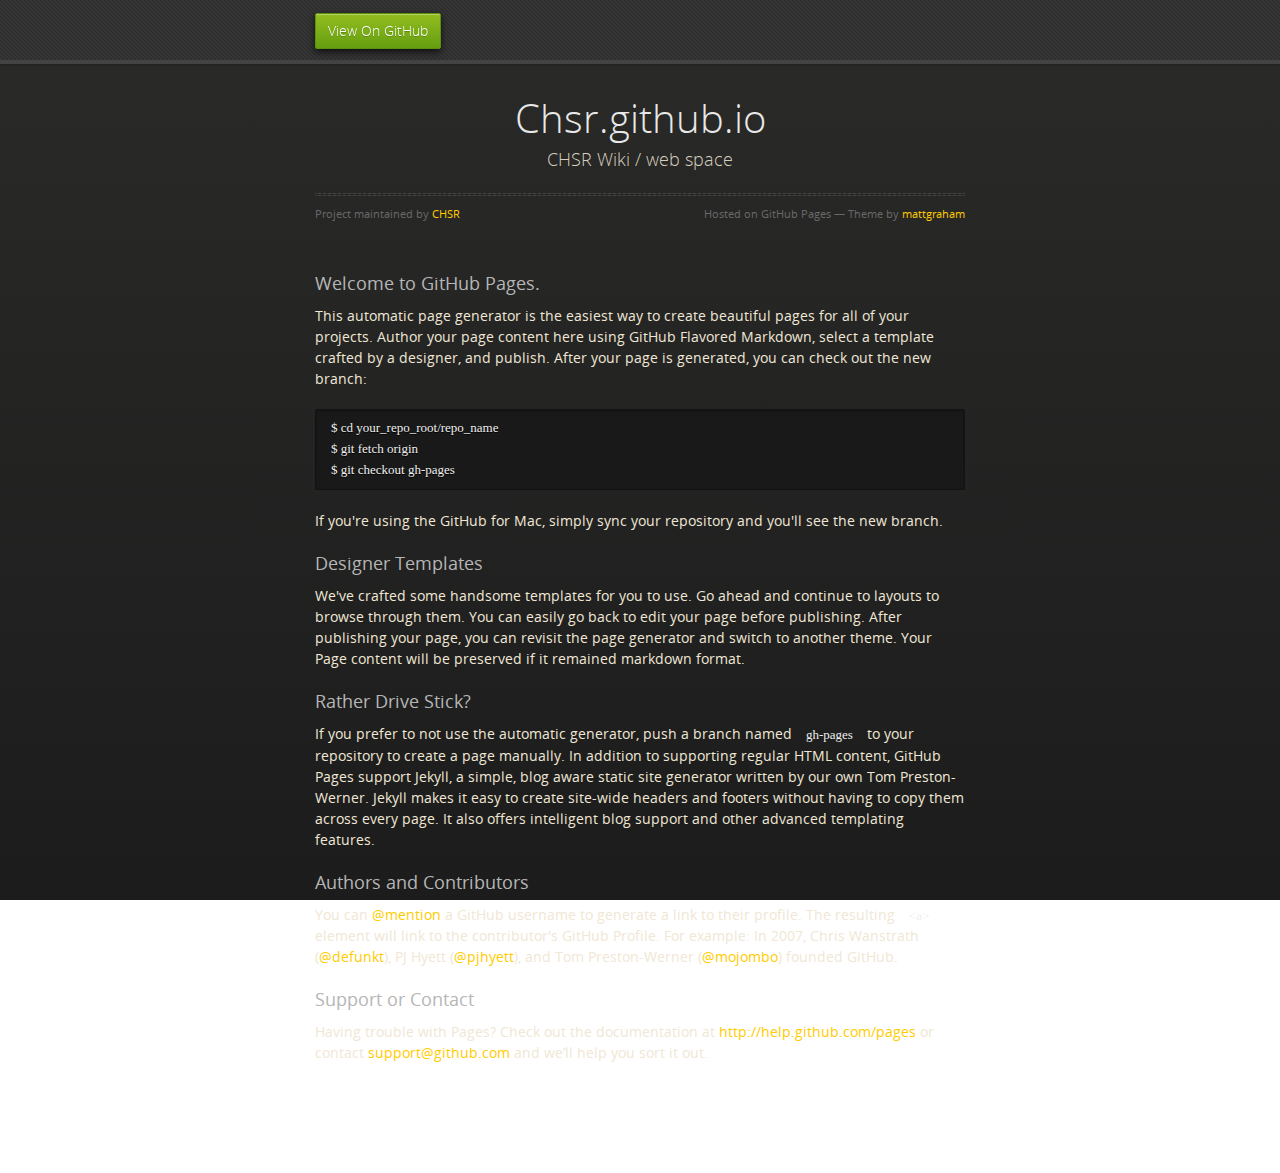
==== index.html @ ba849884 "Replace master branch with page content via GitHub" ====
<!doctype html>
<html>
  <head>
    <meta charset="utf-8">
    <meta http-equiv="X-UA-Compatible" content="chrome=1">
    <title>Chsr.github.io by CHSR</title>
    <link rel="stylesheet" href="stylesheets/styles.css">
    <link rel="stylesheet" href="stylesheets/pygment_trac.css">
    <script src="https://ajax.googleapis.com/ajax/libs/jquery/1.7.1/jquery.min.js"></script>
    <script src="javascripts/respond.js"></script>
    <!--[if lt IE 9]>
      <script src="//html5shiv.googlecode.com/svn/trunk/html5.js"></script>
    <![endif]-->
    <!--[if lt IE 8]>
    <link rel="stylesheet" href="stylesheets/ie.css">
    <![endif]-->
    <meta name="viewport" content="width=device-width, initial-scale=1, user-scalable=no">

  </head>
  <body>
      <div id="header">
        <nav>
          <li class="fork"><a href="https://github.com/CHSR">View On GitHub</a></li>
        </nav>
      </div><!-- end header -->

    <div class="wrapper">

      <section>
        <div id="title">
          <h1>Chsr.github.io</h1>
          <p>CHSR Wiki / web space</p>
          <hr>
          <span class="credits left">Project maintained by <a href="https://github.com/CHSR">CHSR</a></span>
          <span class="credits right">Hosted on GitHub Pages &mdash; Theme by <a href="https://twitter.com/michigangraham">mattgraham</a></span>
        </div>

        <h3>
<a name="welcome-to-github-pages" class="anchor" href="#welcome-to-github-pages"><span class="octicon octicon-link"></span></a>Welcome to GitHub Pages.</h3>

<p>This automatic page generator is the easiest way to create beautiful pages for all of your projects. Author your page content here using GitHub Flavored Markdown, select a template crafted by a designer, and publish. After your page is generated, you can check out the new branch:</p>

<pre><code>$ cd your_repo_root/repo_name
$ git fetch origin
$ git checkout gh-pages
</code></pre>

<p>If you're using the GitHub for Mac, simply sync your repository and you'll see the new branch.</p>

<h3>
<a name="designer-templates" class="anchor" href="#designer-templates"><span class="octicon octicon-link"></span></a>Designer Templates</h3>

<p>We've crafted some handsome templates for you to use. Go ahead and continue to layouts to browse through them. You can easily go back to edit your page before publishing. After publishing your page, you can revisit the page generator and switch to another theme. Your Page content will be preserved if it remained markdown format.</p>

<h3>
<a name="rather-drive-stick" class="anchor" href="#rather-drive-stick"><span class="octicon octicon-link"></span></a>Rather Drive Stick?</h3>

<p>If you prefer to not use the automatic generator, push a branch named <code>gh-pages</code> to your repository to create a page manually. In addition to supporting regular HTML content, GitHub Pages support Jekyll, a simple, blog aware static site generator written by our own Tom Preston-Werner. Jekyll makes it easy to create site-wide headers and footers without having to copy them across every page. It also offers intelligent blog support and other advanced templating features.</p>

<h3>
<a name="authors-and-contributors" class="anchor" href="#authors-and-contributors"><span class="octicon octicon-link"></span></a>Authors and Contributors</h3>

<p>You can <a href="https://github.com/blog/821" class="user-mention">@mention</a> a GitHub username to generate a link to their profile. The resulting <code>&lt;a&gt;</code> element will link to the contributor's GitHub Profile. For example: In 2007, Chris Wanstrath (<a href="https://github.com/defunkt" class="user-mention">@defunkt</a>), PJ Hyett (<a href="https://github.com/pjhyett" class="user-mention">@pjhyett</a>), and Tom Preston-Werner (<a href="https://github.com/mojombo" class="user-mention">@mojombo</a>) founded GitHub.</p>

<h3>
<a name="support-or-contact" class="anchor" href="#support-or-contact"><span class="octicon octicon-link"></span></a>Support or Contact</h3>

<p>Having trouble with Pages? Check out the documentation at <a href="http://help.github.com/pages">http://help.github.com/pages</a> or contact <a href="mailto:support@github.com">support@github.com</a> and we’ll help you sort it out.</p>
      </section>

    </div>
    <!--[if !IE]><script>fixScale(document);</script><![endif]-->
    
  </body>
</html>
---- stylesheets/styles.css ----
@font-face {
  font-family: 'OpenSansLight';
  src: url("../fonts/OpenSans-Light-webfont.eot");
  src: url("../fonts/OpenSans-Light-webfont.eot?#iefix") format("embedded-opentype"), url("../fonts/OpenSans-Light-webfont.woff") format("woff"), url("../fonts/OpenSans-Light-webfont.ttf") format("truetype"), url("../fonts/OpenSans-Light-webfont.svg#OpenSansLight") format("svg");
  font-weight: normal;
  font-style: normal;
}

@font-face {
  font-family: 'OpenSansLightItalic';
  src: url("../fonts/OpenSans-LightItalic-webfont.eot");
  src: url("../fonts/OpenSans-LightItalic-webfont.eot?#iefix") format("embedded-opentype"), url("../fonts/OpenSans-LightItalic-webfont.woff") format("woff"), url("../fonts/OpenSans-LightItalic-webfont.ttf") format("truetype"), url("../fonts/OpenSans-LightItalic-webfont.svg#OpenSansLightItalic") format("svg");
  font-weight: normal;
  font-style: normal;
}

@font-face {
  font-family: 'OpenSansRegular';
  src: url("../fonts/OpenSans-Regular-webfont.eot");
  src: url("../fonts/OpenSans-Regular-webfont.eot?#iefix") format("embedded-opentype"), url("../fonts/OpenSans-Regular-webfont.woff") format("woff"), url("../fonts/OpenSans-Regular-webfont.ttf") format("truetype"), url("../fonts/OpenSans-Regular-webfont.svg#OpenSansRegular") format("svg");
  font-weight: normal;
  font-style: normal;
  -webkit-font-smoothing: antialiased;
}

@font-face {
  font-family: 'OpenSansItalic';
  src: url("../fonts/OpenSans-Italic-webfont.eot");
  src: url("../fonts/OpenSans-Italic-webfont.eot?#iefix") format("embedded-opentype"), url("../fonts/OpenSans-Italic-webfont.woff") format("woff"), url("../fonts/OpenSans-Italic-webfont.ttf") format("truetype"), url("../fonts/OpenSans-Italic-webfont.svg#OpenSansItalic") format("svg");
  font-weight: normal;
  font-style: normal;
  -webkit-font-smoothing: antialiased;
}

@font-face {
  font-family: 'OpenSansSemibold';
  src: url("../fonts/OpenSans-Semibold-webfont.eot");
  src: url("../fonts/OpenSans-Semibold-webfont.eot?#iefix") format("embedded-opentype"), url("../fonts/OpenSans-Semibold-webfont.woff") format("woff"), url("../fonts/OpenSans-Semibold-webfont.ttf") format("truetype"), url("../fonts/OpenSans-Semibold-webfont.svg#OpenSansSemibold") format("svg");
  font-weight: normal;
  font-style: normal;
  -webkit-font-smoothing: antialiased;
}

@font-face {
  font-family: 'OpenSansSemiboldItalic';
  src: url("../fonts/OpenSans-SemiboldItalic-webfont.eot");
  src: url("../fonts/OpenSans-SemiboldItalic-webfont.eot?#iefix") format("embedded-opentype"), url("../fonts/OpenSans-SemiboldItalic-webfont.woff") format("woff"), url("../fonts/OpenSans-SemiboldItalic-webfont.ttf") format("truetype"), url("../fonts/OpenSans-SemiboldItalic-webfont.svg#OpenSansSemiboldItalic") format("svg");
  font-weight: normal;
  font-style: normal;
  -webkit-font-smoothing: antialiased;
}

@font-face {
  font-family: 'OpenSansBold';
  src: url("../fonts/OpenSans-Bold-webfont.eot");
  src: url("../fonts/OpenSans-Bold-webfont.eot?#iefix") format("embedded-opentype"), url("../fonts/OpenSans-Bold-webfont.woff") format("woff"), url("../fonts/OpenSans-Bold-webfont.ttf") format("truetype"), url("../fonts/OpenSans-Bold-webfont.svg#OpenSansBold") format("svg");
  font-weight: normal;
  font-style: normal;
  -webkit-font-smoothing: antialiased;
}

@font-face {
  font-family: 'OpenSansBoldItalic';
  src: url("../fonts/OpenSans-BoldItalic-webfont.eot");
  src: url("../fonts/OpenSans-BoldItalic-webfont.eot?#iefix") format("embedded-opentype"), url("../fonts/OpenSans-BoldItalic-webfont.woff") format("woff"), url("../fonts/OpenSans-BoldItalic-webfont.ttf") format("truetype"), url("../fonts/OpenSans-BoldItalic-webfont.svg#OpenSansBoldItalic") format("svg");
  font-weight: normal;
  font-style: normal;
  -webkit-font-smoothing: antialiased;
}

/* normalize.css 2012-02-07T12:37 UTC - http://github.com/necolas/normalize.css */
/* =============================================================================
   HTML5 display definitions
   ========================================================================== */
/*
 * Corrects block display not defined in IE6/7/8/9 & FF3
 */
article,
aside,
details,
figcaption,
figure,
footer,
header,
hgroup,
nav,
section,
summary {
  display: block;
}

/*
 * Corrects inline-block display not defined in IE6/7/8/9 & FF3
 */
audio,
canvas,
video {
  display: inline-block;
  *display: inline;
  *zoom: 1;
}

/*
 * Prevents modern browsers from displaying 'audio' without controls
 */
audio:not([controls]) {
  display: none;
}

/*
 * Addresses styling for 'hidden' attribute not present in IE7/8/9, FF3, S4
 * Known issue: no IE6 support
 */
[hidden] {
  display: none;
}

/* =============================================================================
   Base
   ========================================================================== */
/*
 * 1. Corrects text resizing oddly in IE6/7 when body font-size is set using em units
 *    http://clagnut.com/blog/348/#c790
 * 2. Prevents iOS text size adjust after orientation change, without disabling user zoom
 *    www.456bereastreet.com/archive/201012/controlling_text_size_in_safari_for_ios_without_disabling_user_zoom/
 */
html {
  font-size: 100%;
  /* 1 */
  -webkit-text-size-adjust: 100%;
  /* 2 */
  -ms-text-size-adjust: 100%;
  /* 2 */
}

/*
 * Addresses font-family inconsistency between 'textarea' and other form elements.
 */
html,
button,
input,
select,
textarea {
  font-family: sans-serif;
}

/*
 * Addresses margins handled incorrectly in IE6/7
 */
body {
  margin: 0;
}

/* =============================================================================
   Links
   ========================================================================== */
/*
 * Addresses outline displayed oddly in Chrome
 */
a:focus {
  outline: thin dotted;
}

/*
 * Improves readability when focused and also mouse hovered in all browsers
 * people.opera.com/patrickl/experiments/keyboard/test
 */
a:hover,
a:active {
  outline: 0;
}

/* =============================================================================
   Typography
   ========================================================================== */
/*
 * Addresses font sizes and margins set differently in IE6/7
 * Addresses font sizes within 'section' and 'article' in FF4+, Chrome, S5
 */
h1 {
  font-size: 2em;
  margin: 0.67em 0;
}

h2 {
  font-size: 1.5em;
  margin: 0.83em 0;
}

h3 {
  font-size: 1.17em;
  margin: 1em 0;
}

h4 {
  font-size: 1em;
  margin: 1.33em 0;
}

h5 {
  font-size: 0.83em;
  margin: 1.67em 0;
}

h6 {
  font-size: 0.75em;
  margin: 2.33em 0;
}

/*
 * Addresses styling not present in IE7/8/9, S5, Chrome
 */
abbr[title] {
  border-bottom: 1px dotted;
}

/*
 * Addresses style set to 'bolder' in FF3+, S4/5, Chrome
*/
b,
strong {
  font-weight: bold;
}

blockquote {
  margin: 1em 40px;
}

/*
 * Addresses styling not present in S5, Chrome
 */
dfn {
  font-style: italic;
}

/*
 * Addresses styling not present in IE6/7/8/9
 */
mark {
  background: #ff0;
  color: #000;
}

/*
 * Addresses margins set differently in IE6/7
 */
p,
pre {
  margin: 1em 0;
}

/*
 * Corrects font family set oddly in IE6, S4/5, Chrome
 * en.wikipedia.org/wiki/User:Davidgothberg/Test59
 */
pre,
code,
kbd,
samp {
  font-family: monospace, serif;
  _font-family: 'courier new', monospace;
  font-size: 1em;
}

/*
 * 1. Addresses CSS quotes not supported in IE6/7
 * 2. Addresses quote property not supported in S4
 */
/* 1 */
q {
  quotes: none;
}

/* 2 */
q:before,
q:after {
  content: '';
  content: none;
}

small {
  font-size: 75%;
}

/*
 * Prevents sub and sup affecting line-height in all browsers
 * gist.github.com/413930
 */
sub,
sup {
  font-size: 75%;
  line-height: 0;
  position: relative;
  vertical-align: baseline;
}

sup {
  top: -0.5em;
}

sub {
  bottom: -0.25em;
}

/* =============================================================================
   Lists
   ========================================================================== */
/*
 * Addresses margins set differently in IE6/7
 */
dl,
menu,
ol,
ul {
  margin: 1em 0;
}

dd {
  margin: 0 0 0 40px;
}

/*
 * Addresses paddings set differently in IE6/7
 */
menu,
ol,
ul {
  padding: 0 0 0 40px;
}

/*
 * Corrects list images handled incorrectly in IE7
 */
nav ul,
nav ol {
  list-style: none;
  list-style-image: none;
}

/* =============================================================================
   Embedded content
   ========================================================================== */
/*
 * 1. Removes border when inside 'a' element in IE6/7/8/9, FF3
 * 2. Improves image quality when scaled in IE7
 *    code.flickr.com/blog/2008/11/12/on-ui-quality-the-little-things-client-side-image-resizing/
 */
img {
  border: 0;
  /* 1 */
  -ms-interpolation-mode: bicubic;
  /* 2 */
}

/*
 * Corrects overflow displayed oddly in IE9
 */
svg:not(:root) {
  overflow: hidden;
}

/* =============================================================================
   Figures
   ========================================================================== */
/*
 * Addresses margin not present in IE6/7/8/9, S5, O11
 */
figure {
  margin: 0;
}

/* =============================================================================
   Forms
   ========================================================================== */
/*
 * Corrects margin displayed oddly in IE6/7
 */
form {
  margin: 0;
}

/*
 * Define consistent border, margin, and padding
 */
fieldset {
  border: 1px solid #c0c0c0;
  margin: 0 2px;
  padding: 0.35em 0.625em 0.75em;
}

/*
 * 1. Corrects color not being inherited in IE6/7/8/9
 * 2. Corrects text not wrapping in FF3 
 * 3. Corrects alignment displayed oddly in IE6/7
 */
legend {
  border: 0;
  /* 1 */
  padding: 0;
  white-space: normal;
  /* 2 */
  *margin-left: -7px;
  /* 3 */
}

/*
 * 1. Corrects font size not being inherited in all browsers
 * 2. Addresses margins set differently in IE6/7, FF3+, S5, Chrome
 * 3. Improves appearance and consistency in all browsers
 */
button,
input,
select,
textarea {
  font-size: 100%;
  /* 1 */
  margin: 0;
  /* 2 */
  vertical-align: baseline;
  /* 3 */
  *vertical-align: middle;
  /* 3 */
}

/*
 * Addresses FF3/4 setting line-height on 'input' using !important in the UA stylesheet
 */
button,
input {
  line-height: normal;
  /* 1 */
}

/*
 * 1. Improves usability and consistency of cursor style between image-type 'input' and others
 * 2. Corrects inability to style clickable 'input' types in iOS
 * 3. Removes inner spacing in IE7 without affecting normal text inputs
 *    Known issue: inner spacing remains in IE6
 */
button,
input[type="button"],
input[type="reset"],
input[type="submit"] {
  cursor: pointer;
  /* 1 */
  -webkit-appearance: button;
  /* 2 */
  *overflow: visible;
  /* 3 */
}

/*
 * Re-set default cursor for disabled elements
 */
button[disabled],
input[disabled] {
  cursor: default;
}

/*
 * 1. Addresses box sizing set to content-box in IE8/9
 * 2. Removes excess padding in IE8/9
 * 3. Removes excess padding in IE7
      Known issue: excess padding remains in IE6
 */
input[type="checkbox"],
input[type="radio"] {
  box-sizing: border-box;
  /* 1 */
  padding: 0;
  /* 2 */
  *height: 13px;
  /* 3 */
  *width: 13px;
  /* 3 */
}

/*
 * 1. Addresses appearance set to searchfield in S5, Chrome
 * 2. Addresses box-sizing set to border-box in S5, Chrome (include -moz to future-proof)
 */
input[type="search"] {
  -webkit-appearance: textfield;
  /* 1 */
  -moz-box-sizing: content-box;
  -webkit-box-sizing: content-box;
  /* 2 */
  box-sizing: content-box;
}

/*
 * Removes inner padding and search cancel button in S5, Chrome on OS X
 */
input[type="search"]::-webkit-search-decoration,
input[type="search"]::-webkit-search-cancel-button {
  -webkit-appearance: none;
}

/*
 * Removes inner padding and border in FF3+
 * www.sitepen.com/blog/2008/05/14/the-devils-in-the-details-fixing-dojos-toolbar-buttons/
 */
button::-moz-focus-inner,
input::-moz-focus-inner {
  border: 0;
  padding: 0;
}

/*
 * 1. Removes default vertical scrollbar in IE6/7/8/9
 * 2. Improves readability and alignment in all browsers
 */
textarea {
  overflow: auto;
  /* 1 */
  vertical-align: top;
  /* 2 */
}

/* =============================================================================
   Tables
   ========================================================================== */
/*
 * Remove most spacing between table cells
 */
table {
  border-collapse: collapse;
  border-spacing: 0;
}

body {
  padding: 0px 0 20px 0px;
  margin: 0px;
  font: 14px/1.5 "OpenSansRegular", "Helvetica Neue", Helvetica, Arial, sans-serif;
  color: #f0e7d5;
  font-weight: normal;
  background: #252525;
  background-attachment: fixed !important;
  background: -webkit-gradient(linear, 50% 0%, 50% 100%, color-stop(0%, #2a2a29), color-stop(100%, #1c1c1c));
  background: -webkit-linear-gradient(#2a2a29, #1c1c1c);
  background: -moz-linear-gradient(#2a2a29, #1c1c1c);
  background: -o-linear-gradient(#2a2a29, #1c1c1c);
  background: -ms-linear-gradient(#2a2a29, #1c1c1c);
  background: linear-gradient(#2a2a29, #1c1c1c);
}

h1, h2, h3, h4, h5, h6 {
  color: #e8e8e8;
  margin: 0 0 10px;
  font-family: 'OpenSansRegular', "Helvetica Neue", Helvetica, Arial, sans-serif;
  font-weight: normal;
}

p, ul, ol, table, pre, dl {
  margin: 0 0 20px;
}

h1, h2, h3 {
  line-height: 1.1;
}

h1 {
  font-size: 28px;
}

h2 {
  font-size: 24px;
}

h4, h5, h6 {
  color: #e8e8e8;
}

h3 {
  font-size: 18px;
  line-height: 24px;
  font-family: 'OpenSansRegular', "Helvetica Neue", Helvetica, Arial, sans-serif !important;
  font-weight: normal;
  color: #b6b6b6;
}

a {
  color: #ffcc00;
  font-weight: 400;
  text-decoration: none;
}
a:hover {
  color: #ffeb9b;
}

a small {
  font-size: 11px;
  color: #666;
  margin-top: -0.6em;
  display: block;
}

ul {
  list-style-image: url("../images/bullet.png");
}

strong {
  font-family: 'OpenSansBold', "Helvetica Neue", Helvetica, Arial, sans-serif !important;
  font-weight: normal;
}

.wrapper {
  max-width: 650px;
  margin: 0 auto;
  position: relative;
  padding: 0 20px;
}

section img {
  max-width: 100%;
}

blockquote {
  border-left: 3px solid #ffcc00;
  margin: 0;
  padding: 0 0 0 20px;
  font-style: italic;
}

code {
  font-family: "Lucida Sans", Monaco, Bitstream Vera Sans Mono, Lucida Console, Terminal;
  color: #efefef;
  font-size: 13px;
  margin: 0 4px;
  padding: 4px 6px;
  -moz-border-radius: 2px;
  -webkit-border-radius: 2px;
  -o-border-radius: 2px;
  -ms-border-radius: 2px;
  -khtml-border-radius: 2px;
  border-radius: 2px;
}

pre {
  padding: 8px 15px;
  background: #191919;
  -moz-border-radius: 2px;
  -webkit-border-radius: 2px;
  -o-border-radius: 2px;
  -ms-border-radius: 2px;
  -khtml-border-radius: 2px;
  border-radius: 2px;
  border: 1px solid #121212;
  -moz-box-shadow: inset 0 1px 3px rgba(0, 0, 0, 0.3);
  -webkit-box-shadow: inset 0 1px 3px rgba(0, 0, 0, 0.3);
  -o-box-shadow: inset 0 1px 3px rgba(0, 0, 0, 0.3);
  box-shadow: inset 0 1px 3px rgba(0, 0, 0, 0.3);
  overflow: auto;
  overflow-y: hidden;
}
pre code {
  color: #efefef;
  text-shadow: 0px 1px 0px #000;
  margin: 0;
  padding: 0;
}

table {
  width: 100%;
  border-collapse: collapse;
}

th {
  text-align: left;
  padding: 5px 10px;
  border-bottom: 1px solid #434343;
  color: #b6b6b6;
  font-family: 'OpenSansSemibold', "Helvetica Neue", Helvetica, Arial, sans-serif !important;
  font-weight: normal;
}

td {
  text-align: left;
  padding: 5px 10px;
  border-bottom: 1px solid #434343;
}

hr {
  border: 0;
  outline: none;
  height: 3px;
  background: transparent url("../images/hr.gif") center center repeat-x;
  margin: 0 0 20px;
}

dt {
  color: #F0E7D5;
  font-family: 'OpenSansSemibold', "Helvetica Neue", Helvetica, Arial, sans-serif !important;
  font-weight: normal;
}

#header {
  z-index: 100;
  left: 0;
  top: 0px;
  height: 60px;
  width: 100%;
  position: fixed;
  background: url(../images/nav-bg.gif) #353535;
  border-bottom: 4px solid #434343;
  -moz-box-shadow: 0px 1px 3px rgba(0, 0, 0, 0.25);
  -webkit-box-shadow: 0px 1px 3px rgba(0, 0, 0, 0.25);
  -o-box-shadow: 0px 1px 3px rgba(0, 0, 0, 0.25);
  box-shadow: 0px 1px 3px rgba(0, 0, 0, 0.25);
}
#header nav {
  max-width: 650px;
  margin: 0 auto;
  padding: 0 10px;
  background: blue;
  margin: 6px auto;
}
#header nav li {
  font-family: 'OpenSansLight', "Helvetica Neue", Helvetica, Arial, sans-serif;
  font-weight: normal;
  list-style: none;
  display: inline;
  color: white;
  line-height: 50px;
  text-shadow: 0px 1px 0px rgba(0, 0, 0, 0.2);
  font-size: 14px;
}
#header nav li a {
  color: white;
  border: 1px solid #5d910b;
  background: -webkit-gradient(linear, 50% 0%, 50% 100%, color-stop(0%, #93bd20), color-stop(100%, #659e10));
  background: -webkit-linear-gradient(#93bd20, #659e10);
  background: -moz-linear-gradient(#93bd20, #659e10);
  background: -o-linear-gradient(#93bd20, #659e10);
  background: -ms-linear-gradient(#93bd20, #659e10);
  background: linear-gradient(#93bd20, #659e10);
  -moz-border-radius: 2px;
  -webkit-border-radius: 2px;
  -o-border-radius: 2px;
  -ms-border-radius: 2px;
  -khtml-border-radius: 2px;
  border-radius: 2px;
  -moz-box-shadow: inset 0px 1px 0px rgba(255, 255, 255, 0.3), 0px 3px 7px rgba(0, 0, 0, 0.7);
  -webkit-box-shadow: inset 0px 1px 0px rgba(255, 255, 255, 0.3), 0px 3px 7px rgba(0, 0, 0, 0.7);
  -o-box-shadow: inset 0px 1px 0px rgba(255, 255, 255, 0.3), 0px 3px 7px rgba(0, 0, 0, 0.7);
  box-shadow: inset 0px 1px 0px rgba(255, 255, 255, 0.3), 0px 3px 7px rgba(0, 0, 0, 0.7);
  background-color: #93bd20;
  padding: 10px 12px;
  margin-top: 6px;
  line-height: 14px;
  font-size: 14px;
  display: inline-block;
  text-align: center;
}
#header nav li a:hover {
  background: -webkit-gradient(linear, 50% 0%, 50% 100%, color-stop(0%, #749619), color-stop(100%, #527f0e));
  background: -webkit-linear-gradient(#749619, #527f0e);
  background: -moz-linear-gradient(#749619, #527f0e);
  background: -o-linear-gradient(#749619, #527f0e);
  background: -ms-linear-gradient(#749619, #527f0e);
  background: linear-gradient(#749619, #527f0e);
  background-color: #659e10;
  border: 1px solid #527f0e;
  -moz-box-shadow: inset 0px 1px 1px rgba(0, 0, 0, 0.2), 0px 1px 0px rgba(0, 0, 0, 0);
  -webkit-box-shadow: inset 0px 1px 1px rgba(0, 0, 0, 0.2), 0px 1px 0px rgba(0, 0, 0, 0);
  -o-box-shadow: inset 0px 1px 1px rgba(0, 0, 0, 0.2), 0px 1px 0px rgba(0, 0, 0, 0);
  box-shadow: inset 0px 1px 1px rgba(0, 0, 0, 0.2), 0px 1px 0px rgba(0, 0, 0, 0);
}
#header nav li.fork {
  float: left;
  margin-left: 0px;
}
#header nav li.downloads {
  float: right;
  margin-left: 6px;
}
#header nav li.title {
  float: right;
  margin-right: 10px;
  font-size: 11px;
}

section {
  max-width: 650px;
  padding: 30px 0px 50px 0px;
  margin: 20px 0;
  margin-top: 70px;
}
section #title {
  border: 0;
  outline: none;
  margin: 0 0 50px 0;
  padding: 0 0 5px 0;
}
section #title h1 {
  font-family: 'OpenSansLight', "Helvetica Neue", Helvetica, Arial, sans-serif;
  font-weight: normal;
  font-size: 40px;
  text-align: center;
  line-height: 36px;
}
section #title p {
  color: #d7cfbe;
  font-family: 'OpenSansLight', "Helvetica Neue", Helvetica, Arial, sans-serif;
  font-weight: normal;
  font-size: 18px;
  text-align: center;
}
section #title .credits {
  font-size: 11px;
  font-family: 'OpenSansRegular', "Helvetica Neue", Helvetica, Arial, sans-serif;
  font-weight: normal;
  color: #696969;
  margin-top: -10px;
}
section #title .credits.left {
  float: left;
}
section #title .credits.right {
  float: right;
}

@media print, screen and (max-width: 720px) {
  #title .credits {
    display: block;
    width: 100%;
    line-height: 30px;
    text-align: center;
  }
  #title .credits .left {
    float: none;
    display: block;
  }
  #title .credits .right {
    float: none;
    display: block;
  }
}
@media print, screen and (max-width: 480px) {
  #header {
    margin-top: -20px;
  }

  section {
    margin-top: 40px;
  }

  nav {
    display: none;
  }
}
---- stylesheets/pygment_trac.css ----
.highlight .hll { background-color: #404040 }
.highlight  { color: #d0d0d0 }
.highlight .c { color: #999999; font-style: italic } /* Comment */
.highlight .err { color: #a61717; background-color: #e3d2d2 } /* Error */
.highlight .g { color: #d0d0d0 } /* Generic */
.highlight .k { color: #6ab825; font-weight: normal } /* Keyword */
.highlight .l { color: #d0d0d0 } /* Literal */
.highlight .n { color: #d0d0d0 } /* Name */
.highlight .o { color: #d0d0d0 } /* Operator */
.highlight .x { color: #d0d0d0 } /* Other */
.highlight .p { color: #d0d0d0 } /* Punctuation */
.highlight .cm { color: #999999; font-style: italic } /* Comment.Multiline */
.highlight .cp { color: #cd2828; font-weight: normal } /* Comment.Preproc */
.highlight .c1 { color: #999999; font-style: italic } /* Comment.Single */
.highlight .cs { color: #e50808; font-weight: normal; background-color: #520000 } /* Comment.Special */
.highlight .gd { color: #d22323 } /* Generic.Deleted */
.highlight .ge { color: #d0d0d0; font-style: italic } /* Generic.Emph */
.highlight .gr { color: #d22323 } /* Generic.Error */
.highlight .gh { color: #ffffff; font-weight: normal } /* Generic.Heading */
.highlight .gi { color: #589819 } /* Generic.Inserted */
.highlight .go { color: #cccccc } /* Generic.Output */
.highlight .gp { color: #aaaaaa } /* Generic.Prompt */
.highlight .gs { color: #d0d0d0; font-weight: normal } /* Generic.Strong */
.highlight .gu { color: #ffffff; text-decoration: underline } /* Generic.Subheading */
.highlight .gt { color: #d22323 } /* Generic.Traceback */
.highlight .kc { color: #6ab825; font-weight: normal } /* Keyword.Constant */
.highlight .kd { color: #6ab825; font-weight: normal } /* Keyword.Declaration */
.highlight .kn { color: #6ab825; font-weight: normal } /* Keyword.Namespace */
.highlight .kp { color: #6ab825 } /* Keyword.Pseudo */
.highlight .kr { color: #6ab825; font-weight: normal } /* Keyword.Reserved */
.highlight .kt { color: #6ab825; font-weight: normal } /* Keyword.Type */
.highlight .ld { color: #d0d0d0 } /* Literal.Date */
.highlight .m { color: #3677a9 } /* Literal.Number */
.highlight .s { color: #9dd5f1 } /* Literal.String */
.highlight .na { color: #bbbbbb } /* Name.Attribute */
.highlight .nb { color: #24909d } /* Name.Builtin */
.highlight .nc { color: #447fcf; text-decoration: underline } /* Name.Class */
.highlight .no { color: #40ffff } /* Name.Constant */
.highlight .nd { color: #ffa500 } /* Name.Decorator */
.highlight .ni { color: #d0d0d0 } /* Name.Entity */
.highlight .ne { color: #bbbbbb } /* Name.Exception */
.highlight .nf { color: #447fcf } /* Name.Function */
.highlight .nl { color: #d0d0d0 } /* Name.Label */
.highlight .nn { color: #447fcf; text-decoration: underline } /* Name.Namespace */
.highlight .nx { color: #d0d0d0 } /* Name.Other */
.highlight .py { color: #d0d0d0 } /* Name.Property */
.highlight .nt { color: #6ab825;} /* Name.Tag */
.highlight .nv { color: #40ffff } /* Name.Variable */
.highlight .ow { color: #6ab825; font-weight: normal } /* Operator.Word */
.highlight .w { color: #666666 } /* Text.Whitespace */
.highlight .mf { color: #3677a9 } /* Literal.Number.Float */
.highlight .mh { color: #3677a9 } /* Literal.Number.Hex */
.highlight .mi { color: #3677a9 } /* Literal.Number.Integer */
.highlight .mo { color: #3677a9 } /* Literal.Number.Oct */
.highlight .sb { color: #9dd5f1 } /* Literal.String.Backtick */
.highlight .sc { color: #9dd5f1 } /* Literal.String.Char */
.highlight .sd { color: #9dd5f1 } /* Literal.String.Doc */
.highlight .s2 { color: #9dd5f1 } /* Literal.String.Double */
.highlight .se { color: #9dd5f1 } /* Literal.String.Escape */
.highlight .sh { color: #9dd5f1 } /* Literal.String.Heredoc */
.highlight .si { color: #9dd5f1 } /* Literal.String.Interpol */
.highlight .sx { color: #ffa500 } /* Literal.String.Other */
.highlight .sr { color: #9dd5f1 } /* Literal.String.Regex */
.highlight .s1 { color: #9dd5f1 } /* Literal.String.Single */
.highlight .ss { color: #9dd5f1 } /* Literal.String.Symbol */
.highlight .bp { color: #24909d } /* Name.Builtin.Pseudo */
.highlight .vc { color: #40ffff } /* Name.Variable.Class */
.highlight .vg { color: #40ffff } /* Name.Variable.Global */
.highlight .vi { color: #40ffff } /* Name.Variable.Instance */
.highlight .il { color: #3677a9 } /* Literal.Number.Integer.Long */
---- stylesheets/ie.css ----
nav {
  display: none;
}
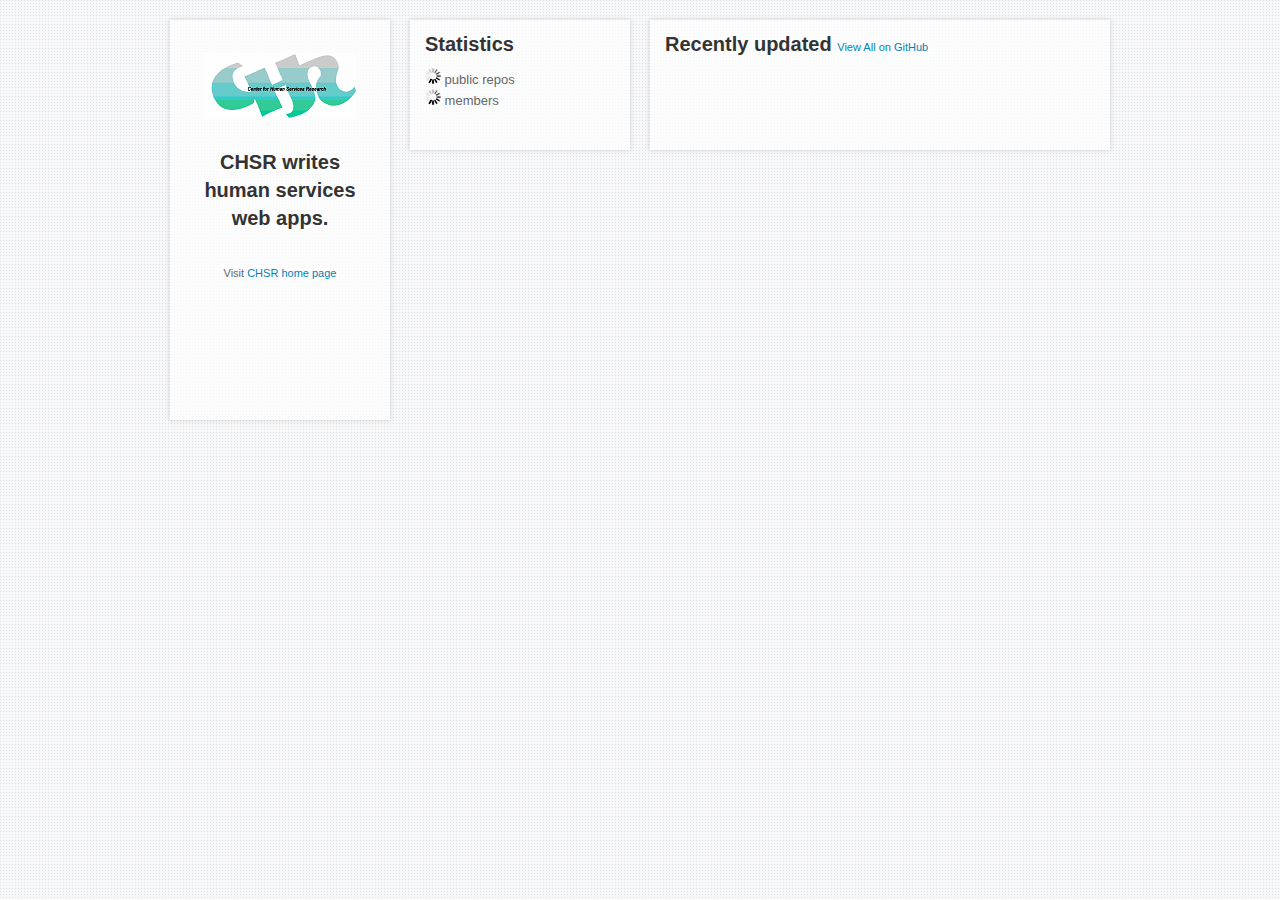
==== commit 42e314af: "Replace GitHub template with twitter.github.com clone" ====
--- a/index.html
+++ b/index.html
@@ -1,75 +1,263 @@
-<!doctype html>
+<!DOCTYPE html>
+
 <html>
   <head>
-    <meta charset="utf-8">
-    <meta http-equiv="X-UA-Compatible" content="chrome=1">
-    <title>Chsr.github.io by CHSR</title>
-    <link rel="stylesheet" href="stylesheets/styles.css">
-    <link rel="stylesheet" href="stylesheets/pygment_trac.css">
-    <script src="https://ajax.googleapis.com/ajax/libs/jquery/1.7.1/jquery.min.js"></script>
-    <script src="javascripts/respond.js"></script>
-    <!--[if lt IE 9]>
-      <script src="//html5shiv.googlecode.com/svn/trunk/html5.js"></script>
-    <![endif]-->
-    <!--[if lt IE 8]>
-    <link rel="stylesheet" href="stylesheets/ie.css">
-    <![endif]-->
-    <meta name="viewport" content="width=device-width, initial-scale=1, user-scalable=no">
-
+    <title>CHSR Projects</title>
+    <link rel="stylesheet" type="text/css" href="assets/reset.css">
+    <link rel="stylesheet" type="text/css" href="assets/grid.css">
+    <link rel="stylesheet" type="text/css" href="assets/style.css">
+    <script type="text/javascript">
+
+  var _gaq = _gaq || [];
+  _gaq.push(['_setAccount', 'UA-39101739-1']);
+  _gaq.push(['_trackPageview']);
+
+  (function() {
+    var ga = document.createElement('script'); ga.type = 'text/javascript'; ga.async = true;
+    ga.src = ('https:' == document.location.protocol ? 'https://ssl' : 'http://www') + '.google-analytics.com/ga.js';
+    var s = document.getElementsByTagName('script')[0]; s.parentNode.insertBefore(ga, s);
+  })();
+
+    </script>
+    <script type="text/javascript" src="assets/jquery-1.7.1.min.js"></script>
+    <script type="text/javascript" src="assets/strftime.js"></script>
+    <script type="text/javascript">
+    (function ($, undefined) {
+
+      // Put custom repo URL's in this object, keyed by repo name.
+      var repoUrls = {
+        "HFNY": "http://CHSR.github.com/HFNY/",
+        "FamSys": "http://CHSR.github.com/FamSys/",
+        "GenericProgramDevelopment": "http://CHSR.github.com/GenericProgramDevelopment/"
+      };
+
+      function repoUrl(repo) {
+        return repoUrls[repo.name] || repo.html_url;
+      }
+
+      // Put custom repo descriptions in this object, keyed by repo name.
+      var repoDescriptions = {
+        "HFNY": "Healthy Families New York web app",
+        "FamSys": "Healthy Families New Jersey management app"
+      };
+
+      function repoDescription(repo) {
+        return repoDescriptions[repo.name] || repo.description;
+      }
+
+      function addRecentlyUpdatedRepo(repo) {
+        var $item = $("<li>");
+
+        var $name = $("<a>").attr("href", repo.html_url).text(repo.name);
+        $item.append($("<span>").addClass("name").append($name));
+
+        var $time = $("<a>").attr("href", repo.html_url + "/commits").text(strftime("%h %e, %Y", repo.pushed_at));
+        $item.append($("<span>").addClass("time").append($time));
+
+        $item.append('<span class="bullet">&sdot;</span>');
+
+        var $watchers = $("<a>").attr("href", repo.html_url + "/watchers").text(repo.watchers + " stargazers");
+        $item.append($("<span>").addClass("watchers").append($watchers));
+
+        $item.append('<span class="bullet">&sdot;</span>');
+
+        var $forks = $("<a>").attr("href", repo.html_url + "/network").text(repo.forks + " forks");
+        $item.append($("<span>").addClass("forks").append($forks));
+
+        $item.appendTo("#recently-updated-repos");
+      }
+
+      function addRepo(repo) {
+        var $item = $("<li>").addClass("repo grid-1 " + (repo.language || '').toLowerCase());
+        var $link = $("<a>").attr("href", repoUrl(repo)).appendTo($item);
+        $link.append($("<h2>").text(repo.name));
+        $link.append($("<h3>").text(repo.language));
+        $link.append($("<p>").text(repoDescription(repo)));
+        $item.appendTo("#repos");
+      }
+
+      function addRepos(repos, page) {
+        repos = repos || [];
+        page = page || 1;
+
+        var uri = "https://api.github.com/orgs/CHSR/repos?callback=?"
+                + "&per_page=100"
+                + "&page="+page;
+
+        $.getJSON(uri, function (result) {
+          if (result.data && result.data.length > 0) {
+            repos = repos.concat(result.data);
+            addRepos(repos, page + 1);
+          }
+          else {
+            $(function () {
+              $("#num-repos").text(repos.length);
+
+              // Convert pushed_at to Date.
+              $.each(repos, function (i, repo) {
+                repo.pushed_at = new Date(repo.pushed_at);
+
+                var weekHalfLife  = 1.146 * Math.pow(10, -9);
+
+                var pushDelta    = (new Date) - Date.parse(repo.pushed_at);
+                var createdDelta = (new Date) - Date.parse(repo.created_at);
+
+                var weightForPush = 1;
+                var weightForWatchers = 1.314 * Math.pow(10, 7);
+
+                repo.hotness = weightForPush * Math.pow(Math.E, -1 * weekHalfLife * pushDelta);
+                repo.hotness += weightForWatchers * repo.watchers / createdDelta;
+              });
+
+              // Sort by highest # of watchers.
+              repos.sort(function (a, b) {
+                if (a.hotness < b.hotness) return 1;
+                if (b.hotness < a.hotness) return -1;
+                return 0;
+              });
+
+              $.each(repos, function (i, repo) {
+                addRepo(repo);
+              });
+
+              // Sort by most-recently pushed to.
+              repos.sort(function (a, b) {
+                if (a.pushed_at < b.pushed_at) return 1;
+                if (b.pushed_at < a.pushed_at) return -1;
+                return 0;
+              });
+
+              $.each(repos.slice(0, 3), function (i, repo) {
+                addRecentlyUpdatedRepo(repo);
+              });
+            });
+          }
+        });
+      }
+      addRepos();
+
+      $.getJSON("https://api.github.com/orgs/CHSR/members?callback=?", function (result) {
+        var members = result.data;
+
+        $(function () {
+          $("#num-members").text(members.length);
+        });
+      });
+
+      function randomItem(array) {
+        return array[Math.floor(Math.random() * array.length)];
+      }
+
+      var $flyzone;
+
+      function flyzone() {
+        if (!$flyzone) {
+          $flyzone = $("<div>").attr("id", "flyzone").prependTo(document.body);
+        }
+
+        return $flyzone;
+      }
+
+      var sizes = ["smaller", "small", "medium", "large", "fat"];
+
+      var sizeDimensions = {
+        "smaller": 50,
+        "small": 80,
+        "medium": 130,
+        "large": 200,
+        "fat": 300
+      };
+
+      function randomOpacity(threshold) {
+        var opacity = Math.random();
+
+        while (opacity < threshold) {
+          opacity = Math.random();
+        }
+
+        return opacity;
+      }
+
+      function makePurplePeople(sizeName, speed) {
+        var size = sizeDimensions[sizeName];
+        var top = Math.floor((flyzone().height() - size) * Math.random());
+
+        var $img = $("<img>")
+          .addClass("purplepeople size-" + sizeName)
+          .attr("src", "assets/purplepeople.png")
+          .attr("width", size)
+          .attr("height", size)
+          .css({
+            position: "absolute",
+            opacity: randomOpacity(0.4),
+            top: top,
+            left: -size
+          });
+
+        $img.prependTo(flyzone());
+
+        var left = flyzone().width() + size;
+
+        $img.animate({left: left}, speed, function () {
+          $img.remove();
+          makeRandomPurplePeople();
+        });
+
+        return $img;
+      }
+
+      function makeRandomPurplePeople() {
+        var size = randomItem(sizes);
+        var speed = Math.floor(Math.random() * 20000) + 15000;
+        return makePurplePeople(size, speed);
+      }
+
+      $(function () {
+        $("#logo").click(function () {
+          makeRandomPurplePeople();
+        });
+      });
+
+      var match = (/\bpurplepeople(=(\d+))?\b/i).exec(window.location.search);
+
+      if (match) {
+        var n = parseInt(match[2]) || 20;
+
+        $(function () {
+          for (var i = 0; i < n; ++i) {
+            setTimeout(makeRandomPurplePeople, Math.random() * n * 500);
+          }
+        });
+      }
+
+    })(jQuery);
+    </script>
   </head>
   <body>
-      <div id="header">
-        <nav>
-          <li class="fork"><a href="https://github.com/CHSR">View On GitHub</a></li>
-        </nav>
-      </div><!-- end header -->
-
-    <div class="wrapper">
-
-      <section>
-        <div id="title">
-          <h1>Chsr.github.io</h1>
-          <p>CHSR Wiki / web space</p>
-          <hr>
-          <span class="credits left">Project maintained by <a href="https://github.com/CHSR">CHSR</a></span>
-          <span class="credits right">Hosted on GitHub Pages &mdash; Theme by <a href="https://twitter.com/michigangraham">mattgraham</a></span>
+    <div id="wrapper" class="grid clearfix">
+      <div id="main" class="grid-1">
+        <div id="logo"><h1>CHSR Source Code</h1></div>
+        <h1>CHSR writes human services web apps.</h1>
+        <p>Visit <a href="http://albany.edu/CHSR">CHSR home page</a></p>
+      </div>
+
+      <div class="grid grid-3">
+        <div id="statistics" class="grid-1 alpha header">
+          <h1>Statistics</h1>
+          <p>
+            <a href="https://github.com/CHSR/repositories"><span id="num-repos"><img src="assets/spinner.gif" /></span> public repos</a>
+            <br>
+            <a href="https://github.com/CHSR?tab=members"><span id="num-members"><img src="assets/spinner.gif" /></span> members</a>
+          </p>
         </div>
 
-        <h3>
-<a name="welcome-to-github-pages" class="anchor" href="#welcome-to-github-pages"><span class="octicon octicon-link"></span></a>Welcome to GitHub Pages.</h3>
-
-<p>This automatic page generator is the easiest way to create beautiful pages for all of your projects. Author your page content here using GitHub Flavored Markdown, select a template crafted by a designer, and publish. After your page is generated, you can check out the new branch:</p>
-
-<pre><code>$ cd your_repo_root/repo_name
-$ git fetch origin
-$ git checkout gh-pages
-</code></pre>
-
-<p>If you're using the GitHub for Mac, simply sync your repository and you'll see the new branch.</p>
-
-<h3>
-<a name="designer-templates" class="anchor" href="#designer-templates"><span class="octicon octicon-link"></span></a>Designer Templates</h3>
-
-<p>We've crafted some handsome templates for you to use. Go ahead and continue to layouts to browse through them. You can easily go back to edit your page before publishing. After publishing your page, you can revisit the page generator and switch to another theme. Your Page content will be preserved if it remained markdown format.</p>
-
-<h3>
-<a name="rather-drive-stick" class="anchor" href="#rather-drive-stick"><span class="octicon octicon-link"></span></a>Rather Drive Stick?</h3>
-
-<p>If you prefer to not use the automatic generator, push a branch named <code>gh-pages</code> to your repository to create a page manually. In addition to supporting regular HTML content, GitHub Pages support Jekyll, a simple, blog aware static site generator written by our own Tom Preston-Werner. Jekyll makes it easy to create site-wide headers and footers without having to copy them across every page. It also offers intelligent blog support and other advanced templating features.</p>
-
-<h3>
-<a name="authors-and-contributors" class="anchor" href="#authors-and-contributors"><span class="octicon octicon-link"></span></a>Authors and Contributors</h3>
-
-<p>You can <a href="https://github.com/blog/821" class="user-mention">@mention</a> a GitHub username to generate a link to their profile. The resulting <code>&lt;a&gt;</code> element will link to the contributor's GitHub Profile. For example: In 2007, Chris Wanstrath (<a href="https://github.com/defunkt" class="user-mention">@defunkt</a>), PJ Hyett (<a href="https://github.com/pjhyett" class="user-mention">@pjhyett</a>), and Tom Preston-Werner (<a href="https://github.com/mojombo" class="user-mention">@mojombo</a>) founded GitHub.</p>
-
-<h3>
-<a name="support-or-contact" class="anchor" href="#support-or-contact"><span class="octicon octicon-link"></span></a>Support or Contact</h3>
-
-<p>Having trouble with Pages? Check out the documentation at <a href="http://help.github.com/pages">http://help.github.com/pages</a> or contact <a href="mailto:support@github.com">support@github.com</a> and we’ll help you sort it out.</p>
-      </section>
-
+        <div id="recently-updated" class="grid-2 omega header">
+          <h1>Recently updated <a href="https://github.com/CHSR/repositories">View All on GitHub</a></h1>
+          <ol id="recently-updated-repos"></ol>
+        </div>
+      </div>
+
+      <ol id="repos"></ol>
     </div>
-    <!--[if !IE]><script>fixScale(document);</script><![endif]-->
-    
   </body>
-</html>+</html>
--- a/assets/grid.css
+++ b/assets/grid.css
@@ -0,0 +1,51 @@
+.grid-1, .grid-2, .grid-3, .grid-4 {
+  display:inline;
+  float: left;
+  position: relative;
+  margin-left: 10px;
+  margin-right: 10px;
+}
+
+/* Grid >> Children (Alpha ~ First, Omega ~ Last) */
+
+.alpha {
+  margin-left: 0;
+}
+
+.omega {
+  margin-right: 0;
+}
+
+/* Grid >> 4 Columns */
+
+.grid .grid-1 {
+  width: 220px;
+}
+
+.grid .grid-2 {
+  width: 460px;
+}
+
+.grid .grid-3 {
+  width: 700px;
+}
+
+.grid .grid-4 {
+  width: 940px;
+}
+
+/* http://nicolasgallagher.com/micro-clearfix-hack/ */
+
+.clearfix {
+  *zoom: 1;
+}
+
+.clearfix:before,
+.clearfix:after {
+  content: "";
+  display: table;
+}
+
+.clearfix:after {
+  clear: both;
+}
--- a/assets/style.css
+++ b/assets/style.css
@@ -0,0 +1,252 @@
+html {
+  background: url("bg.png") repeat;
+}
+
+body {
+  font: 13px "Helvetica Neue", Helvetica, Arial, sans-serif;
+  line-height: 1.4;
+  color: #666;
+  min-width: 960px;
+}
+
+h1 {
+  font-weight: bold;
+  font-size: 20px;
+  color: #333;
+}
+
+h2 {
+  font-weight: bold;
+  font-size: 20px;
+  color: #0084b4;
+}
+
+a:link, a:visited {
+  color: #0084b4;
+  text-decoration: none;
+}
+
+a:hover {
+  text-decoration: underline;
+}
+
+#wrapper {
+  position: relative;
+  width: 960px;
+  margin: 0 auto;
+  padding: 20px 0;
+}
+
+#main {
+  height: 400px;
+  text-align: center;
+}
+
+#main, div.header, li.repo {
+  background: white;
+  background: rgba(255, 255, 255, 0.7);
+  -moz-box-shadow:    0px 0px 5px 1px rgba(0, 0, 0, 0.1);
+  -webkit-box-shadow: 0px 0px 5px 1px rgba(0, 0, 0, 0.1);
+  box-shadow:         0px 0px 5px 1px rgba(0, 0, 0, 0.1);
+  margin-bottom: 20px;
+}
+
+#main h1 {
+  margin: 30px 0;
+}
+
+#main h1, #main p {
+  margin-left: 15px;
+  margin-right: 15px;
+}
+
+#main p {
+  font-size: 11px;
+  line-height: 2;
+}
+
+#logo {
+  width: 152px;
+  height: 64px;
+  margin: 34px 0 0 34px;
+  background: url("logo.png");
+  text-indent: -99999px;
+}
+
+#logo h1 {
+  margin: 0;
+}
+
+div.header {
+  height: 130px;
+}
+
+div.header h1, div.header p {
+  margin: 10px 15px 0;
+}
+
+div.header h1 {
+  margin-bottom: 10px;
+}
+
+#num-repos, #num-members {
+  font-size: 14px;
+  font-weight: bold;
+  color: #0084b4;
+  line-height: 15px;
+}
+
+#statistics a:link, #statistics a:visited {
+  color: inherit;
+}
+
+#statistics p.email {
+  margin-top: 6px;
+  font-size: 11px;
+}
+
+#recently-updated h1 a {
+  font-weight: normal;
+  font-size: 11px;
+}
+
+#recently-updated-repos {
+  margin-left: 15px;
+}
+
+#recently-updated-repos li {
+  line-height: 1.5;
+}
+
+#recently-updated-repos li span {
+  display: inline-block;
+  padding: 0 1px;
+}
+
+#recently-updated-repos li span {
+  font-size: 11px;
+}
+
+#recently-updated-repos li span.name {
+  padding: 0 6px 0 0;
+  font-size: 13px;
+}
+
+#recently-updated-repos li span.time a,
+#recently-updated-repos li span.watchers a,
+#recently-updated-repos li span.forks a {
+  color: #999;
+}
+
+li.repo {
+  height: 250px;
+}
+
+li.repo > a {
+  display: block;
+  width: 100%;
+  height: 100%;
+  overflow: hidden;
+  text-decoration: none;
+  color: inherit;
+}
+
+li.repo a:hover {
+  background: #efefef;
+  background: rgba(0, 0, 0, 0.05);
+}
+
+li.repo h2, li.repo h3, li.repo p {
+  margin: 10px 15px;
+}
+
+li.repo h2 {
+  margin-bottom: 2px;
+  max-width: 160px;
+  overflow: hidden;
+}
+
+li.repo h3 {
+  font-size: 11px;
+  margin-top: 2px;
+  margin-bottom: 15px;
+  color: #999;
+}
+
+.repo:after {
+  content: '';
+  position: absolute;
+  right: 0;
+  top: 0;
+  width: 0;
+  height: 0;
+  border-bottom: 50px solid transparent;
+  border-left: 50px solid transparent;
+  border-right: 50px solid #0080b0;
+  pointer-events: none;
+}
+
+.repo.javascript:after {
+  border-right-color: #333;
+}
+
+.repo.scala:after {
+  border-right-color: #7ac9de;
+}
+
+.repo.ruby:after {
+  border-right-color: #cc1100;
+}
+
+.repo.java:after {
+  border-right-color: #cc8300;
+}
+
+.repo.python:after {
+  border-right-color: #6aad2d;
+}
+
+@keyframes small-swing { 0% { margin-top: 0px } 50% { margin-top: -10px } 100% { margin-top: 0px } }
+@-moz-keyframes small-swing { 0% { margin-top: 0px } 50% { margin-top: -10px } 100% { margin-top: 0px } }
+@-webkit-keyframes small-swing { 0% { margin-top: 0px } 50% { margin-top: -10px } 100% { margin-top: 0px } }
+@-ms-keyframes small-swing { 0% { margin-top: 0px } 50% { margin-top: -10px } 100% { margin-top: 0px } }
+
+@keyframes medium-swing { 0% { margin-top: 0px } 50% { margin-top: -20px } 100% { margin-top: 0px } }
+@-moz-keyframes medium-swing { 0% { margin-top: 0px } 50% { margin-top: -20px } 100% { margin-top: 0px } }
+@-webkit-keyframes medium-swing { 0% { margin-top: 0px } 50% { margin-top: -20px } 100% { margin-top: 0px } }
+@-ms-keyframes medium-swing { 0% { margin-top: 0px } 50% { margin-top: -20px } 100% { margin-top: 0px } }
+
+@keyframes large-swing { 0% { margin-top: 0px } 50% { margin-top: -40px } 100% { margin-top: 0px } }
+@-moz-keyframes large-swing { 0% { margin-top: 0px } 50% { margin-top: -40px } 100% { margin-top: 0px } }
+@-webkit-keyframes large-swing { 0% { margin-top: 0px } 50% { margin-top: -40px } 100% { margin-top: 0px } }
+@-ms-keyframes large-swing { 0% { margin-top: 0px } 50% { margin-top: -40px } 100% { margin-top: 0px } }
+
+.purplepeople.size-smaller, .purplepeople.size-small {
+  animation: small-swing 0.5s infinite ease-in-out;
+  -moz-animation: small-swing 0.5s infinite ease-in-out;
+  -webkit-animation: small-swing 0.5s infinite ease-in-out;
+  -ms-animation: small-swing 0.5s infinite ease-in-out;
+}
+
+.purplepeople.size-medium, .purplepeople.size-large {
+  animation: medium-swing 1.25s infinite ease-in-out;
+  -moz-animation: medium-swing 1.25s infinite ease-in-out;
+  -webkit-animation: medium-swing 1.25s infinite ease-in-out;
+  -ms-animation: medium-swing 1.25s infinite ease-in-out;
+}
+
+.purplepeople.size-medium, .purplepeople.size-fat {
+  animation: large-swing 1.5s infinite ease-in-out;
+  -moz-animation: large-swing 1.5s infinite ease-in-out;
+  -webkit-animation: large-swing 1.5s infinite ease-in-out;
+  -ms-animation: large-swing 1.5s infinite ease-in-out;
+}
+
+#flyzone {
+  position: fixed;
+  top: 0;
+  left: 0;
+  width: 100%;
+  height: 100%;
+  overflow: hidden;
+}
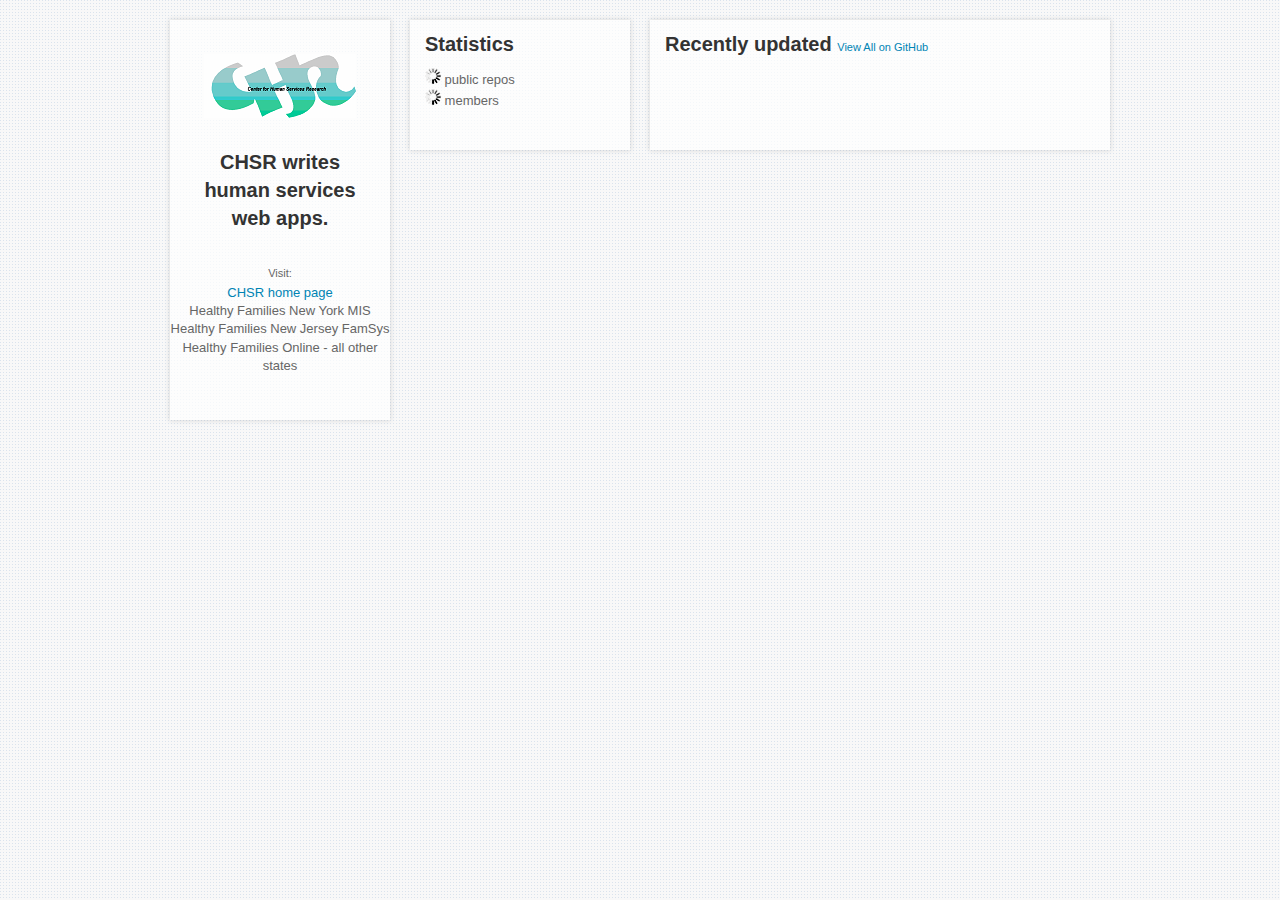
==== commit c9da3d8f: "Change Google Analytics code and add links" ====
--- a/index.html
+++ b/index.html
@@ -8,15 +8,13 @@
     <link rel="stylesheet" type="text/css" href="assets/style.css">
     <script type="text/javascript">
 
-  var _gaq = _gaq || [];
-  _gaq.push(['_setAccount', 'UA-39101739-1']);
-  _gaq.push(['_trackPageview']);
-
-  (function() {
-    var ga = document.createElement('script'); ga.type = 'text/javascript'; ga.async = true;
-    ga.src = ('https:' == document.location.protocol ? 'https://ssl' : 'http://www') + '.google-analytics.com/ga.js';
-    var s = document.getElementsByTagName('script')[0]; s.parentNode.insertBefore(ga, s);
-  })();
+        (function(i,s,o,g,r,a,m){i['GoogleAnalyticsObject']=r;i[r]=i[r]||function(){
+            (i[r].q=i[r].q||[]).push(arguments)},i[r].l=1*new Date();a=s.createElement(o),
+            m=s.getElementsByTagName(o)[0];a.async=1;a.src=g;m.parentNode.insertBefore(a,m)
+        })(window,document,'script','//www.google-analytics.com/analytics.js','ga');
+
+        ga('create', 'UA-41499978-6', 'auto');
+        ga('send', 'pageview');
 
     </script>
     <script type="text/javascript" src="assets/jquery-1.7.1.min.js"></script>
@@ -238,7 +236,13 @@
       <div id="main" class="grid-1">
         <div id="logo"><h1>CHSR Source Code</h1></div>
         <h1>CHSR writes human services web apps.</h1>
-        <p>Visit <a href="http://albany.edu/CHSR">CHSR home page</a></p>
+        <p>Visit:
+            <ul>
+                <li><a href="http://albany.edu/CHSR">CHSR home page</a></p></li>
+                <li><a href="https://www.hfnymis.org"></a>Healthy Families New York MIS</li>
+                <li><a href="https://www.famsys.org"></a>Healthy Families New Jersey FamSys</li>
+                <li><a href="http://healthyfamiliesonline.com"></a>Healthy Families Online - all other states</li>
+            </ul>
       </div>
 
       <div class="grid grid-3">
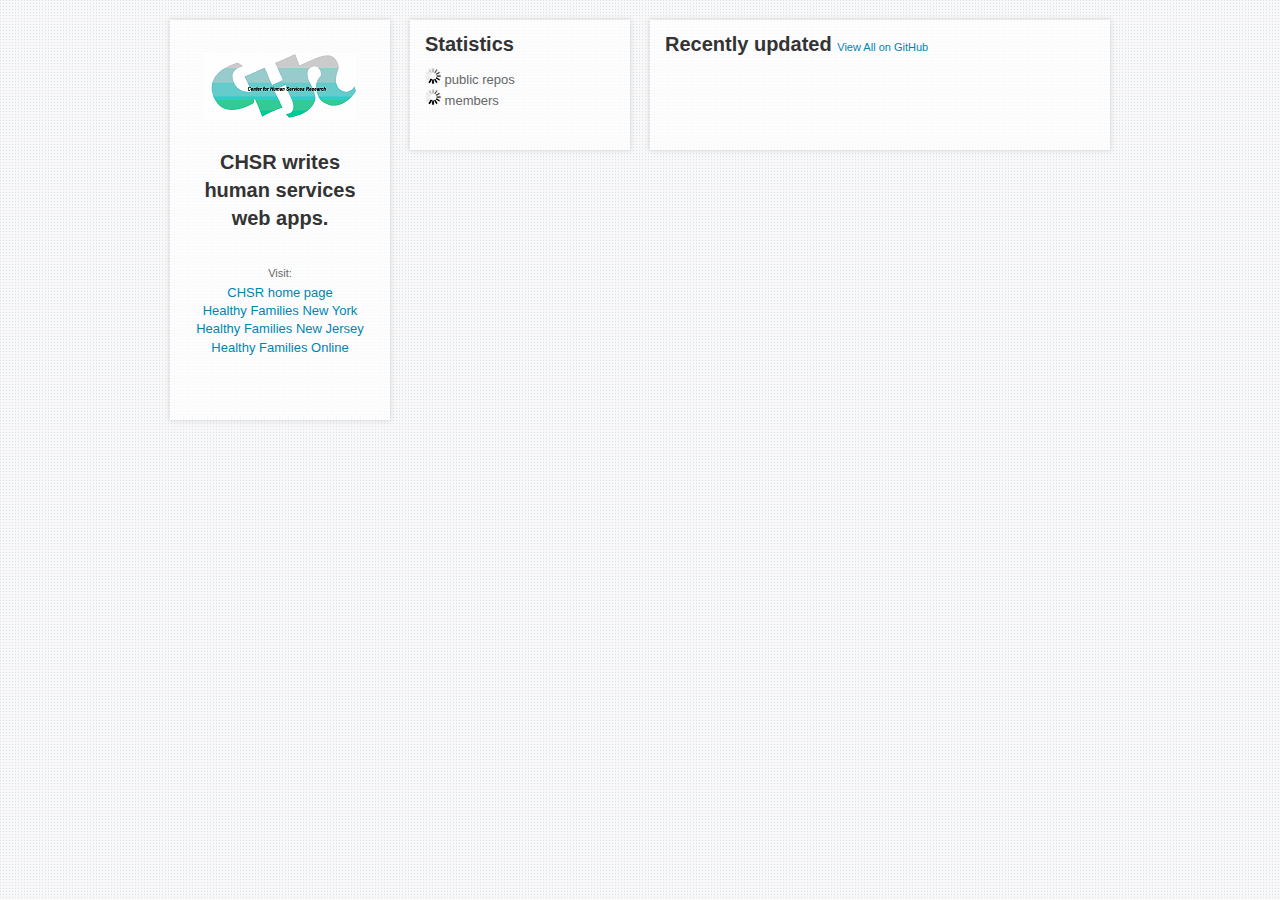
==== commit 6264b213: "Fix links" ====
--- a/index.html
+++ b/index.html
@@ -238,11 +238,12 @@
         <h1>CHSR writes human services web apps.</h1>
         <p>Visit:
             <ul>
-                <li><a href="http://albany.edu/CHSR">CHSR home page</a></p></li>
-                <li><a href="https://www.hfnymis.org"></a>Healthy Families New York MIS</li>
-                <li><a href="https://www.famsys.org"></a>Healthy Families New Jersey FamSys</li>
-                <li><a href="http://healthyfamiliesonline.com"></a>Healthy Families Online - all other states</li>
+                <li><a href="http://albany.edu/CHSR">CHSR home page</a></li>
+                <li><a href="https://www.hfnymis.org">Healthy Families New York</a></li>
+                <li><a href="https://www.famsys.org">Healthy Families New Jersey</a></li>
+                <li><a href="http://healthyfamiliesonline.com">Healthy Families Online</a></li>
             </ul>
+        </p>
       </div>
 
       <div class="grid grid-3">
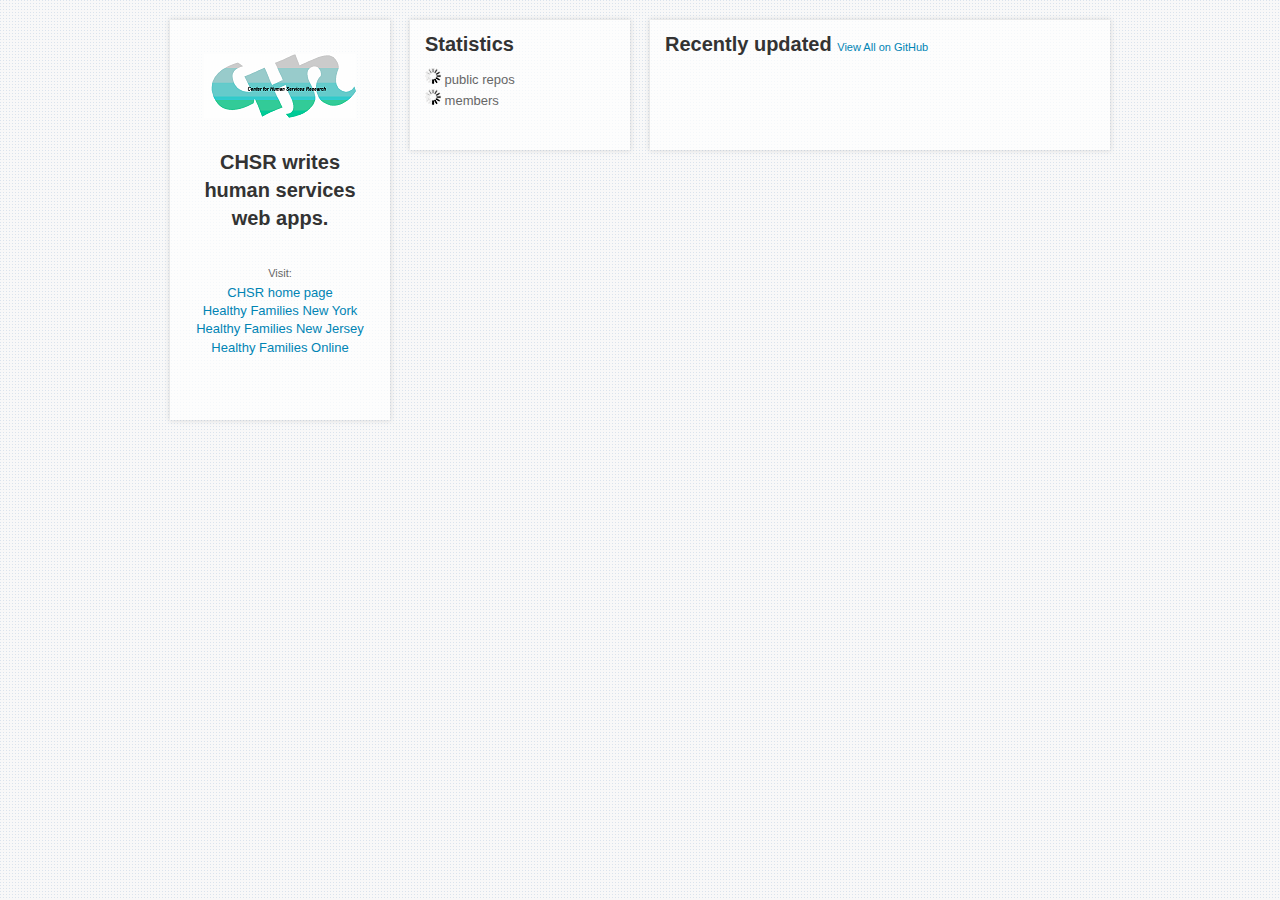
==== commit 6dc0f8c8: "Fix CHSR link (stupid case sensitivity)" ====
--- a/index.html
+++ b/index.html
@@ -238,7 +238,7 @@
         <h1>CHSR writes human services web apps.</h1>
         <p>Visit:
             <ul>
-                <li><a href="http://albany.edu/CHSR">CHSR home page</a></li>
+                <li><a href="http://albany.edu/chsr">CHSR home page</a></li>
                 <li><a href="https://www.hfnymis.org">Healthy Families New York</a></li>
                 <li><a href="https://www.famsys.org">Healthy Families New Jersey</a></li>
                 <li><a href="http://healthyfamiliesonline.com">Healthy Families Online</a></li>
